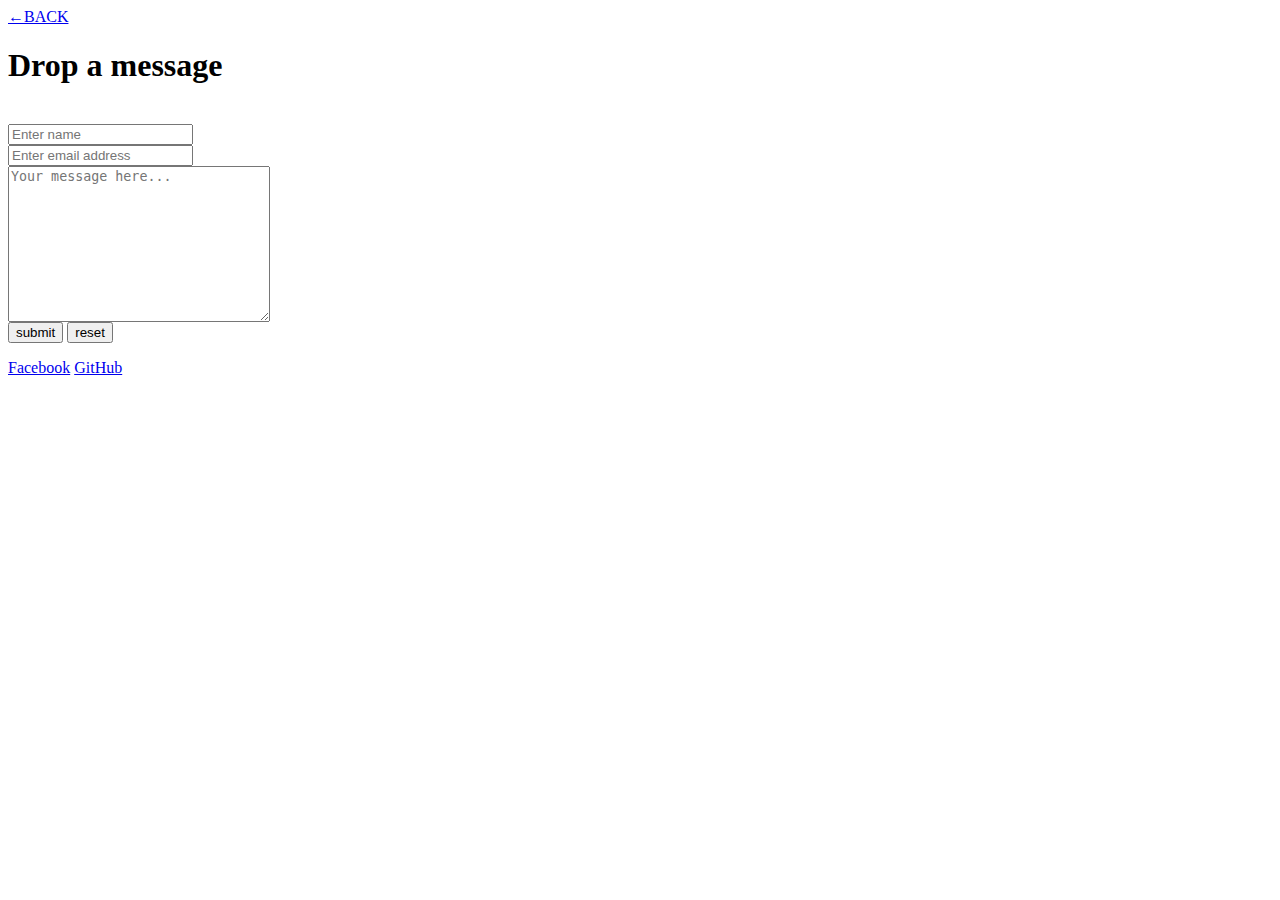
==== contact.html @ 8f13023d "Add files via upload" ====
<DOCTYPE! html>
<html>
<head>
	<title>Contact</title>
</head>
<body>
	<a href="https://errol13.github.io/Lab1_Celis/index">&larr;BACK</a>
	<h1>Drop a message</h1>
	<br/>
	<form>
		<input type="text" placeholder="Enter name" name="name"/><br/>
		<input type="email" placeholder="Enter email address" name="email"/><br/>
		<textarea cols="30" rows="10" placeholder="Your message here..."/></textarea><br>
		<input type="submit" name="submit" value="submit"/>
		<input type="reset" name="reset" value="reset"/><br/>
	</form>
	<a href="https://www.facebook.com/erroljohn.celis?mibextid=ZbWKwL">Facebook</a>
	<a href="https://github.com/Errol13">GitHub</a>
</body>
</html>
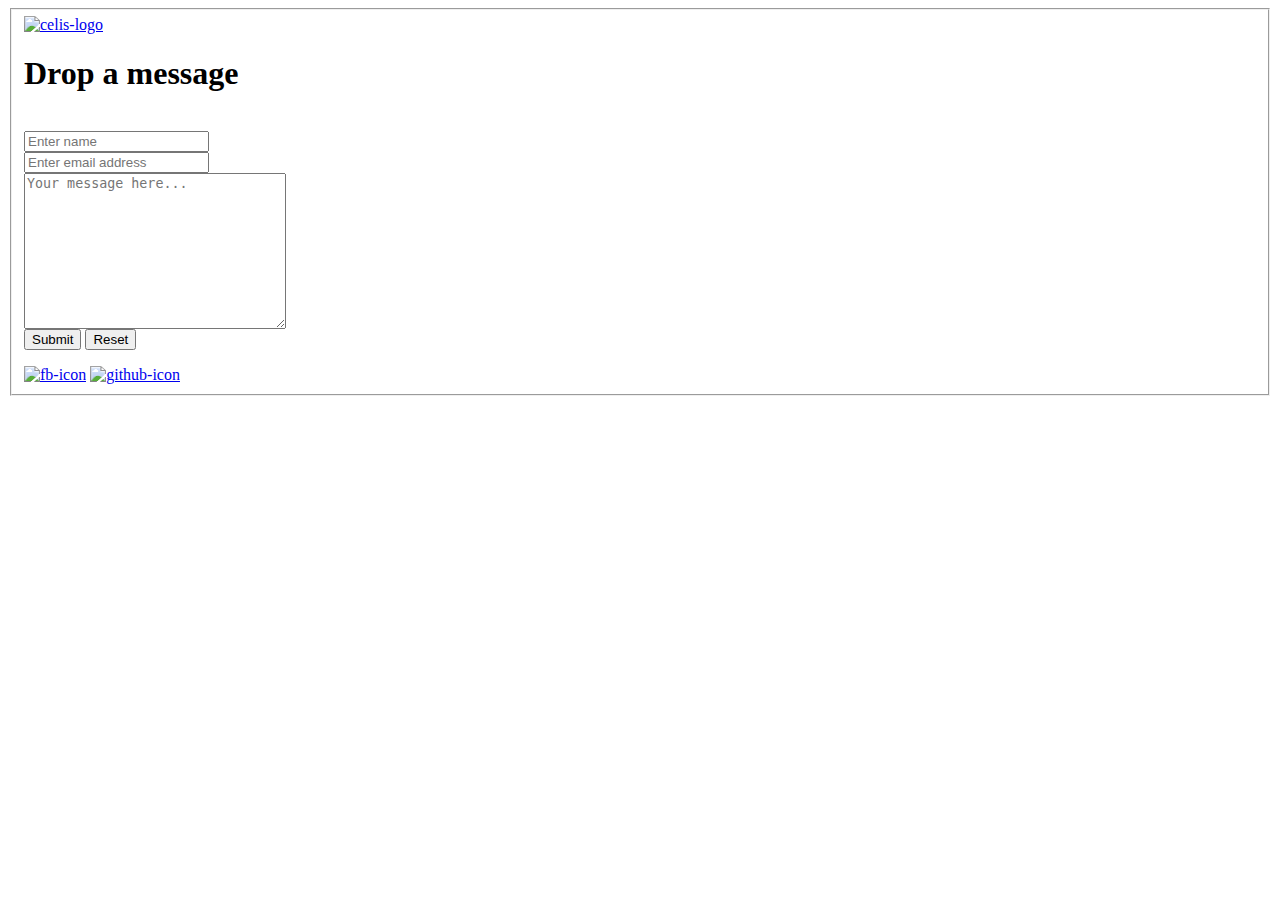
==== commit d9574d80: "Update contact.html" ====
--- a/contact.html
+++ b/contact.html
@@ -2,19 +2,24 @@
 <html>
 <head>
 	<title>Contact</title>
+	<link rel="stylesheet" href="style.css" type="text/css">
 </head>
-<body>
-	<a href="https://errol13.github.io/Lab1_Celis/index">&larr;BACK</a>
-	<h1>Drop a message</h1>
+<body id="contactbody">
+	<fieldset>
+	<div>
+	<a href="https://errol13.github.io/Lab1_Celis/index"><img class="celis-logo" src="celis-logo.png" alt="celis-logo"></a>
+	<h1 id="headercon">Drop a message</h1>
 	<br/>
 	<form>
 		<input type="text" placeholder="Enter name" name="name"/><br/>
 		<input type="email" placeholder="Enter email address" name="email"/><br/>
 		<textarea cols="30" rows="10" placeholder="Your message here..."/></textarea><br>
-		<input type="submit" name="submit" value="submit"/>
-		<input type="reset" name="reset" value="reset"/><br/>
+		<input type="submit" name="submit" value="Submit"/>
+		<input type="reset" name="reset" value="Reset"/><br/>
 	</form>
-	<a href="https://www.facebook.com/erroljohn.celis?mibextid=ZbWKwL">Facebook</a>
-	<a href="https://github.com/Errol13">GitHub</a>
+	<a href="https://www.facebook.com/erroljohn.celis?mibextid=ZbWKwL"><img class="fbsize" src="fb-icon.jpg" alt="fb-icon"></a>
+	<a href="https://github.com/Errol13"><img class="gitsize" src="git-icon.png" alt="github-icon"></a>
+	</div>
+	</fieldset>
 </body>
-</html>+</html>
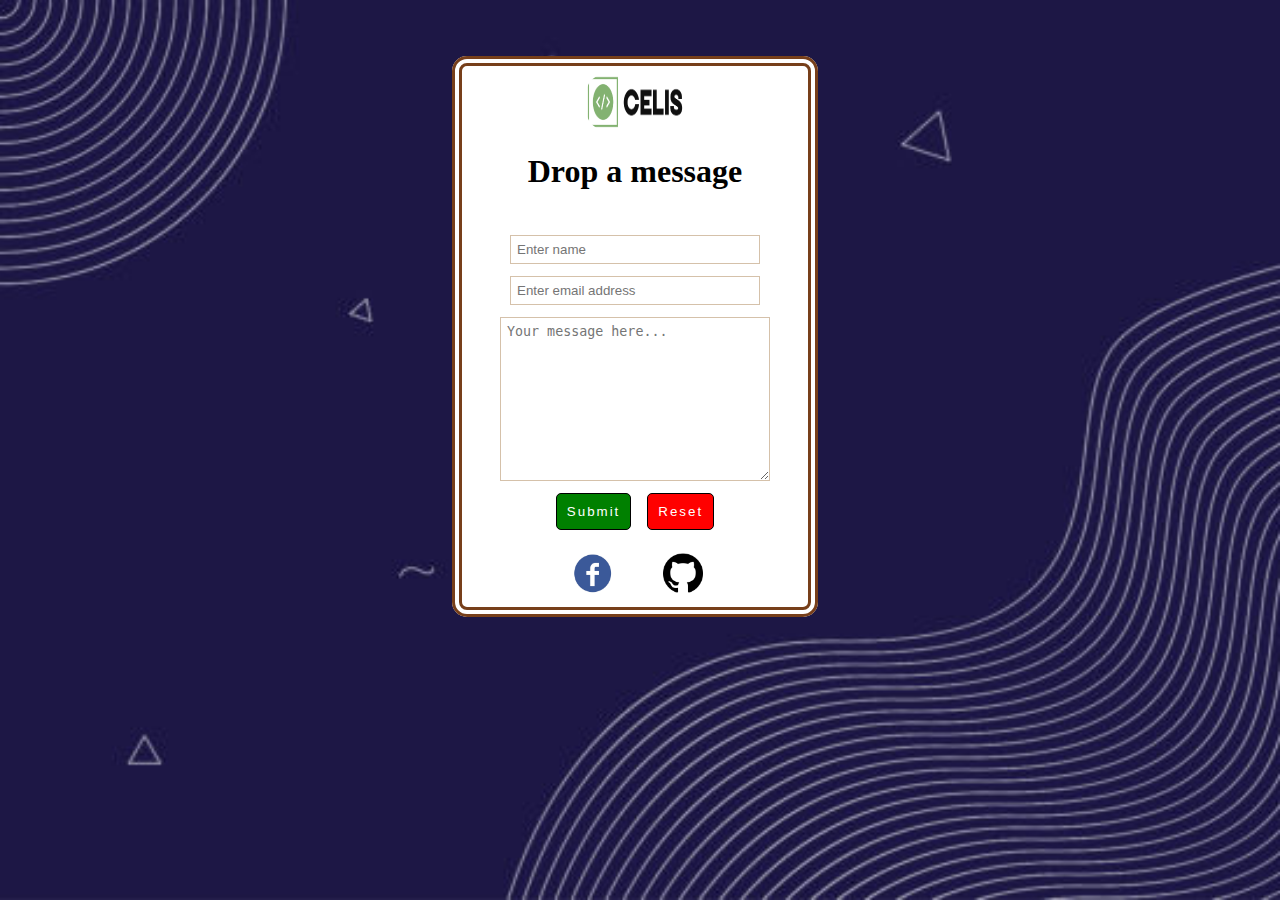
==== commit 6838c3da: "Update contact.html" ====
--- a/contact.html
+++ b/contact.html
@@ -1,6 +1,7 @@
 <DOCTYPE! html>
 <html>
 <head>
+	<meta name="viewport" content="width=device-width, initial-scale=1.0">
 	<title>Contact</title>
 	<link rel="stylesheet" href="style.css" type="text/css">
 </head>
--- a/style.css
+++ b/style.css
@@ -0,0 +1,222 @@
+.header{
+	font-family:Garamond;
+	font: 23px;
+	display: flex;
+	align-items: justify;
+}
+.headcol {
+	flex:2;
+	padding: 6px;
+}
+#contact {
+	margin-top: 80px;
+	font-size: 15px;
+	letter-spacing: 2px;
+	line-height: 80px;
+	margin-left: 60px;
+}
+.firstcol{
+	font-family:Garamond;
+	font-size: 16px;
+	display: flex;
+	width: 100%;
+	column-gap: 50px;
+}
+.col {
+	flex:1;
+	padding:2px;
+	margin-top: -8px;
+}
+
+table {
+	float: center;
+	margin-top: -155px;
+	margin-left: 690px;
+}
+.listcol {
+	letter-spacing: 1px;
+	line-height:20px;
+}
+.listcol2 {
+	letter-spacing:2px;
+	line-height:25px;
+}
+
+#idpic {
+	border-radius: 50%;
+	border: 1px solid black;
+	border-color:brown;
+	margin-bottom: 30px;
+	margin-top: -10px;
+	width:200px;
+	height:200x;
+}
+#fname {
+	font-weight: lighter;
+	font-size: 30px;
+	letter-spacing: 10px;
+	margin-top: -5px;
+}
+#lname {
+	font-weight:bolder;
+	font-size: 35px;
+	margin-top: -20px;
+	letter-spacing: 3px;
+}
+body {
+	margin-left: 30px;
+	margin-right: 30px;
+}
+#tborder {
+	border-top: 20px black solid;
+	border-top-color: #b99976;
+	margin-bottom:10px;
+}
+#bborder {
+	border-bottom: 20px black solid;
+	border-bottom-color: #b99976;
+	margin-top:10px;
+}
+#intern {
+	text-align:;
+	font-family:Garamond;
+	letter-spacing: 2px;
+	margin-left: 58px;
+	margin-top: -15px;
+}
+.about {
+	font-size: 16px;
+	margin-top: -5px;
+	letter-spacing: 3px;
+}
+#aboutme {
+	margin-top: -8px;
+	text-align:left;
+	margin-right: 30px;
+}
+.gap1 {
+	border-top: 5px black solid;
+	border-top-color: #b99976;
+	margin-bottom: -12px;
+	
+}
+.gap2 {
+	border-top: 3px black solid;
+	border-top-color: #b99976;
+	margin-bottom: -12px;
+	width:100%;
+}
+
+#icon{
+	margin-bottom: -7px;
+}
+#drop {
+	background:#954535;
+	color: white;
+	padding: 10px;
+	border-radius: 5%;
+	text-decoration:none;
+	
+}
+/*stylesheet for contact page */
+#contactbody {
+	background-image:url("bg-icon.jpg");
+	background-color:light blue;
+	background-size: cover;
+	text-align: center;
+	margin-top: 50px;
+	padding-left: 6px;
+	padding-right: 6px;
+	padding-bottom: 6px;
+	padding-top: 6px;
+	font-family: Garamond;
+}
+input[type="text"]{
+	padding-left: 6px;
+	padding-right: 6px;
+	padding-bottom: 6px;
+	padding-top: 6px;
+	margin-bottom:6px;
+	margin-top:6px;
+	width: 250px;
+	border: 0.1px solid #d5c1aa;
+}
+input[type="email"]{
+	padding-left: 6px;
+	padding-right: 6px;
+	padding-bottom: 6px;
+	padding-top: 6px;
+	margin-bottom:6px;
+	margin-top:6px;
+	width: 250px;
+	border: 0.1px solid #d5c1aa;
+}
+input[type="submit"]{
+	padding-left: 10px;
+	padding-right: 10px;
+	padding-bottom: 10px;
+	padding-top: 10px;
+	margin-bottom:6px;
+	margin-top:6px;
+	background-color:green;
+	border: 0.1px solid black;
+	border-radius: 5px 5px 5px 5px;
+	color: white;
+	margin-right: 6px;
+	margin-left: 6px;
+	letter-spacing: 2px;
+}
+input[type="reset"]{
+	padding-left: 10px;
+	padding-right: 10px;
+	padding-bottom: 10px;
+	padding-top: 10px;
+	margin-top:6px;
+	background-color:red;
+	border: 0.1px solid black;
+	border-radius: 5px 5px 5px 5px;
+	color: white;
+	margin-right: 6px;
+	margin-left: 6px;
+	letter-spacing: 2px;
+}
+textarea{
+	padding-left: 6px;
+	padding-right: 6px;
+	padding-bottom: 6px;
+	padding-top: 6px;
+	margin-bottom:6px;
+	margin-top:6px;
+	margin-right: 26px;
+	margin-left: 26px;
+	border: 1px solid #d5c1aa;
+}
+
+#headercon {
+	color: black;
+}
+fieldset {
+	display: inline-block;
+	margin-left: 10px;
+	margin-right: 20px;
+	background-color: white;
+	border: 10px double #773f1a;
+	border-radius: 15px 15px 15px 15px;
+}
+.fbsize{
+	width:75px;
+	height:43px;
+	margin-right:13px;
+	margin-left:-11px;
+	margin-bottom: -2px;
+}
+.gitsize{
+	width:40px;
+	height:40px;
+	margin-left:15px;
+}
+.celis-logo {
+	width:100px;
+	height:60px;
+	border-radius: 25px 25px 25px 25px;
+}